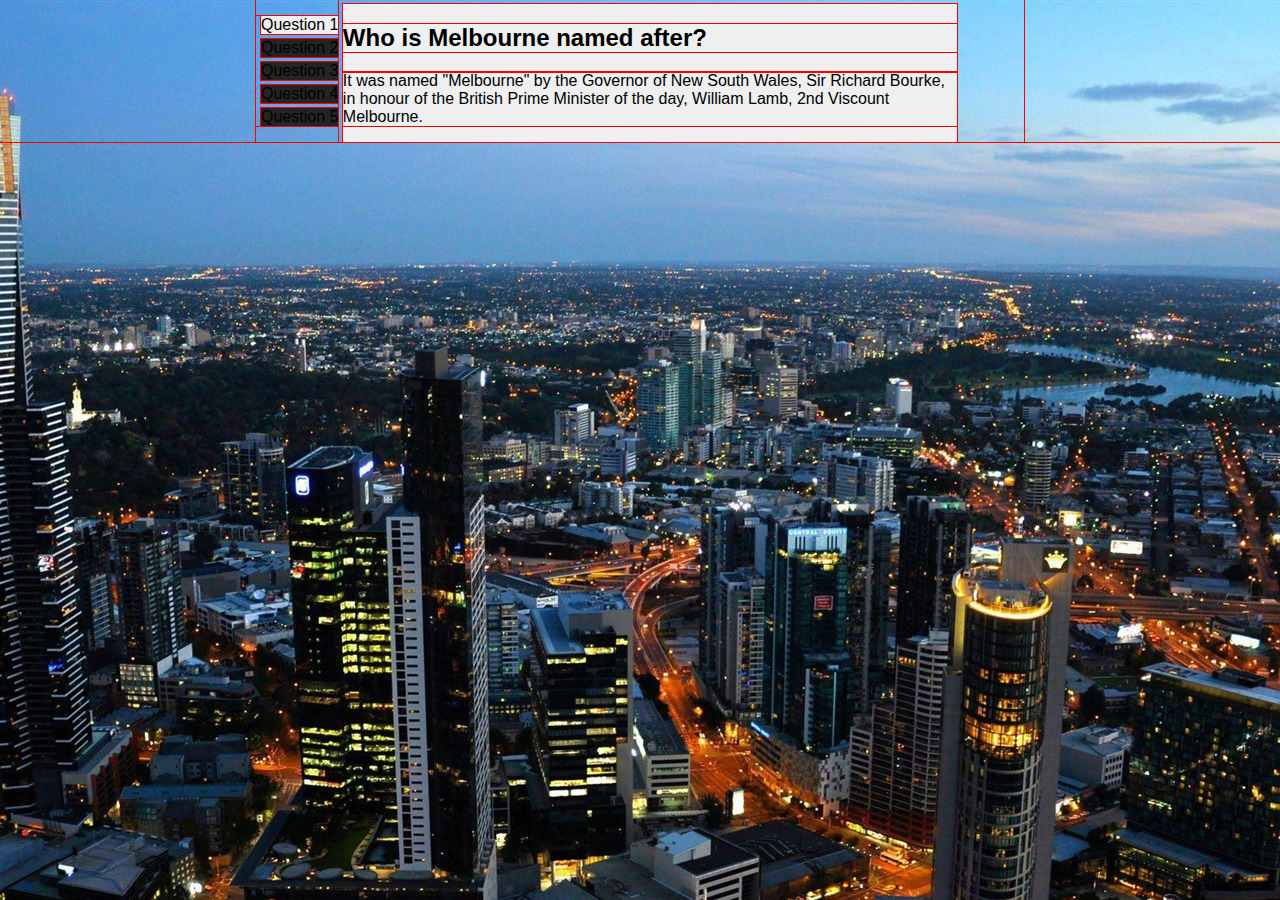
==== main.html @ 1f74e2e2 "Working on tabs" ====
<!doctype html>
<html lang="en">
<head>
	<meta charset="UTF-8">
	<title>A Quiz on Melbourne</title>
	<link rel="stylesheet" href="css/normalize.css">
	<link rel="stylesheet" href="css/main.css">
</head>
<body>
	<div id="container">
		<div id="tabs">
			<ul>
				<li id="q1" class="selected-tab">Question 1</li>
				<li id="q2" class="unselected-tab">Question 2</li>
				<li id="q3" class="unselected-tab">Question 3</li>
				<li id="q4" class="unselected-tab">Question 4</li>
				<li id="q5" class="unselected-tab">Question 5</li>
			</ul>
		</div>

		<div id="content">
			<h2>Who is Melbourne named after?</h2>
			<p></p>

			<div id="answer">
				<p>It was named "Melbourne" by the Governor of New South Wales, Sir Richard Bourke, in honour of the British Prime Minister of the day, William Lamb, 2nd Viscount Melbourne.</p>
			</div>
		</div>
	</div>


	<!-- Javascript -->
	<script src="js/jquery-2.1.4.min.js"></script>
	<script src="js/app.js"></script>
</body>
</html>
---- css/main.css ----
* {
	box-sizing: border-box;

	outline: red 1px solid;
}

body {
	background-image: url("../images/melbourne-night.jpg");
	background-repeat: no-repeat;
	background-position: center top;
	background-size: stretch;
}

#container {
	width: 60%;
	margin: 0px auto;
	
}

#tabs {
	display: inline-block;

}

#tabs ul {
	padding: 0px;
}

#tabs li {
	list-style-type: none;
	margin: 5px 0px 5px 5px;
}

.selected-tab {
	background-color: #efefef;	
}

.unselected-tab {
	background-color: #242424;		
}

#content {
	display: inline-block;
	background-color: #efefef;
	width: 80%;
}

#answer {

}
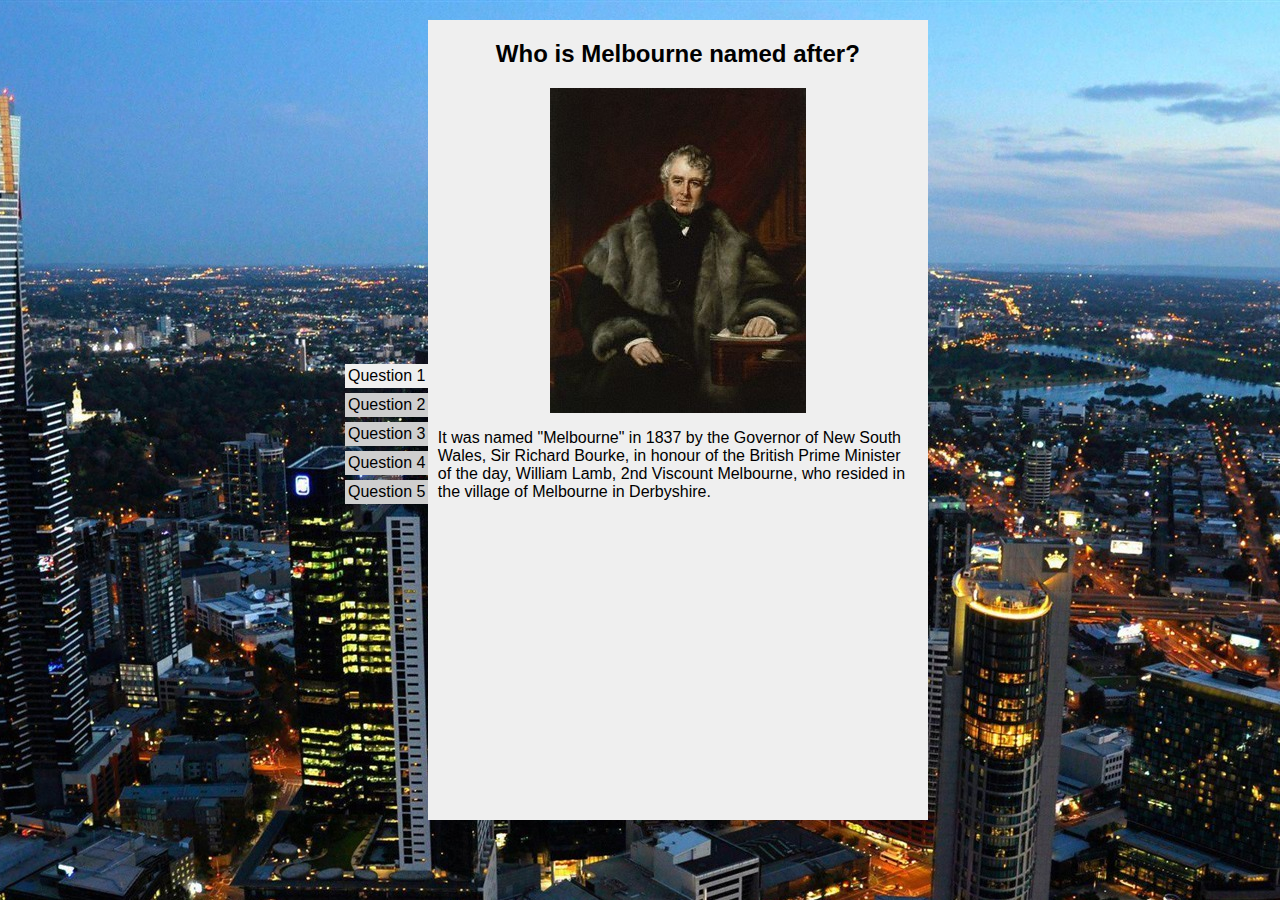
==== commit 24cfd527: "added static question, image and answer" ====
--- a/main.html
+++ b/main.html
@@ -21,9 +21,12 @@
 		<div id="content">
 			<h2>Who is Melbourne named after?</h2>
 			<p></p>
+			<img src="images/william-lamb.jpg" alt="">
+
+
 
 			<div id="answer">
-				<p>It was named "Melbourne" by the Governor of New South Wales, Sir Richard Bourke, in honour of the British Prime Minister of the day, William Lamb, 2nd Viscount Melbourne.</p>
+				<p>It was named "Melbourne" in 1837 by the Governor of New South Wales, Sir Richard Bourke, in honour of the British Prime Minister of the day, William Lamb, 2nd Viscount Melbourne, who resided in the village of Melbourne in Derbyshire.</p>
 			</div>
 		</div>
 	</div>
--- a/css/main.css
+++ b/css/main.css
@@ -1,7 +1,12 @@
 * {
 	box-sizing: border-box;
 
-	outline: red 1px solid;
+	/*outline: red 1px solid;*/
+}
+
+html, body {
+	padding: 0px;
+	margin: 0px;
 }
 
 body {
@@ -11,14 +16,26 @@
 	background-size: stretch;
 }
 
+h2 {
+	padding-left: 10px;
+	padding-right: 10px;
+	text-align: center;
+}
+
+p {
+	padding-left: 10px;
+	padding-right: 10px;
+}
+
 #container {
-	width: 60%;
+	width: 600px;
 	margin: 0px auto;
 	
 }
 
 #tabs {
 	display: inline-block;
+	margin-top: 20px;
 
 }
 
@@ -28,6 +45,7 @@
 
 #tabs li {
 	list-style-type: none;
+	padding: 3px;
 	margin: 5px 0px 5px 5px;
 }
 
@@ -36,13 +54,24 @@
 }
 
 .unselected-tab {
-	background-color: #242424;		
+	background-color: #CECECE;		
 }
 
 #content {
 	display: inline-block;
 	background-color: #efefef;
-	width: 80%;
+	width: 500px;
+	min-height: 800px;
+	margin: 0px;
+	padding: 0px;
+	position: relative;
+	left: -5px;
+	margin-top: 20px;
+}
+
+#content img {
+	display: block;
+	margin: 0px auto;
 }
 
 #answer {
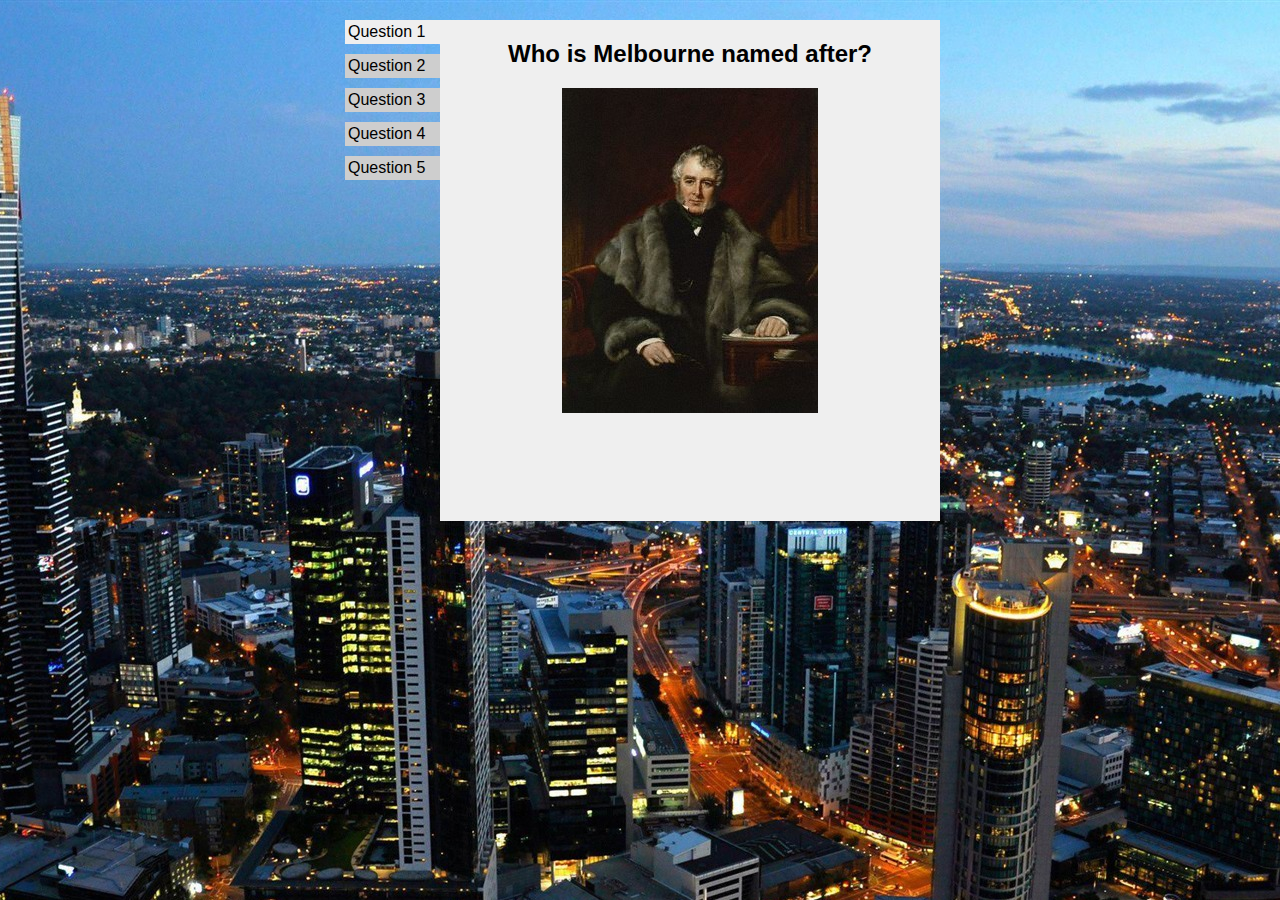
==== commit 6a600321: "Fixed layout issues" ====
--- a/main.html
+++ b/main.html
@@ -20,7 +20,6 @@
 
 		<div id="content">
 			<h2>Who is Melbourne named after?</h2>
-			<p></p>
 			<img src="images/william-lamb.jpg" alt="">
 
 
--- a/css/main.css
+++ b/css/main.css
@@ -17,36 +17,36 @@
 }
 
 h2 {
-	padding-left: 10px;
-	padding-right: 10px;
+	padding: 20px 10px 0px 10px;
 	text-align: center;
 }
 
 p {
-	padding-left: 10px;
-	padding-right: 10px;
+	padding: 10px;
 }
 
 #container {
-	width: 600px;
+	position: relative;
+	max-width: 600px;	/* Will allow for some smaller windows and resize itself */
 	margin: 0px auto;
-	
 }
 
 #tabs {
-	display: inline-block;
-	margin-top: 20px;
-
+	/*position: absolute;*/
+	/*left: 0px;*/
+	float: left;
+	width: 100px;
 }
 
 #tabs ul {
 	padding: 0px;
+	margin: 0px;
 }
 
 #tabs li {
 	list-style-type: none;
 	padding: 3px;
-	margin: 5px 0px 5px 5px;
+	margin: 0px 0px 10px 5px;
 }
 
 .selected-tab {
@@ -58,7 +58,7 @@
 }
 
 #content {
-	display: inline-block;
+	/*display: inline-block;
 	background-color: #efefef;
 	width: 500px;
 	min-height: 800px;
@@ -66,14 +66,18 @@
 	padding: 0px;
 	position: relative;
 	left: -5px;
-	margin-top: 20px;
+	margin-top: 20px;*/
+
+	margin-left: 100px;
+	background-color: #efefef;
 }
 
 #content img {
 	display: block;
 	margin: 0px auto;
+	max-width: 100%;	/* re-sizes image with the window */
 }
 
 #answer {
-
+	visibility: hidden;	/* Hide the answer until JS reveals it */
 }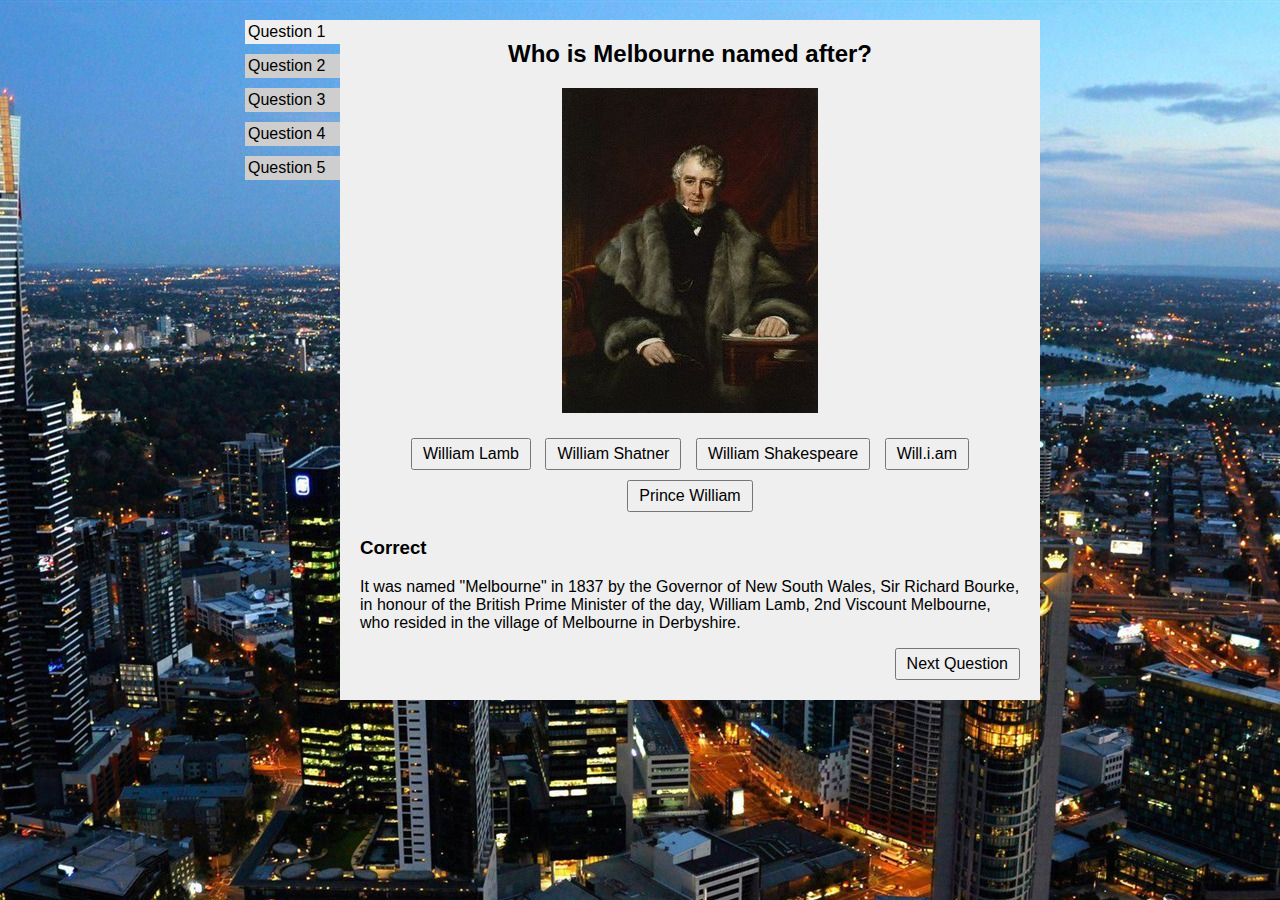
==== commit 585337d6: "Full static layout done" ====
--- a/main.html
+++ b/main.html
@@ -22,10 +22,21 @@
 			<h2>Who is Melbourne named after?</h2>
 			<img src="images/william-lamb.jpg" alt="">
 
-
+			<div id="answer-buttons">
+				<button id="answer1-btn">William Lamb</button>
+				<button id="answer2-btn">William Shatner</button>
+				<button id="answer3-btn">William Shakespeare</button>
+				<button id="answer4-btn">Will.i.am</button>
+				<button id="answer5-btn">Prince William</button>
+			</div>
 
 			<div id="answer">
+				<h3>Correct</h3>
 				<p>It was named "Melbourne" in 1837 by the Governor of New South Wales, Sir Richard Bourke, in honour of the British Prime Minister of the day, William Lamb, 2nd Viscount Melbourne, who resided in the village of Melbourne in Derbyshire.</p>
+				
+				<div class="next-button">
+					<button id="next-btn">Next Question</button>
+				</div>
 			</div>
 		</div>
 	</div>
--- a/css/main.css
+++ b/css/main.css
@@ -17,17 +17,17 @@
 }
 
 h2 {
-	padding: 20px 10px 0px 10px;
+	padding-top: 20px;
 	text-align: center;
 }
 
 p {
-	padding: 10px;
+	/*padding: 10px;*/
 }
 
 #container {
 	position: relative;
-	max-width: 600px;	/* Will allow for some smaller windows and resize itself */
+	max-width: 800px;	/* Will allow for some smaller windows and resize itself */
 	margin: 0px auto;
 }
 
@@ -70,6 +70,7 @@
 
 	margin-left: 100px;
 	background-color: #efefef;
+	padding: 0px 20px 20px 20px;
 }
 
 #content img {
@@ -78,6 +79,23 @@
 	max-width: 100%;	/* re-sizes image with the window */
 }
 
+button {
+	padding: 5px 10px;
+}	/* need to style with gradient and hover/action effects */
+
+#answer-buttons {
+	text-align: center;
+	margin: 20px;
+}
+
+#answer-buttons button {
+	margin: 5px;
+}
+
+.next-button {
+	text-align: right;
+}
+
 #answer {
-	visibility: hidden;	/* Hide the answer until JS reveals it */
+	/*visibility: hidden;	 Hide the answer until JS reveals it */
 }